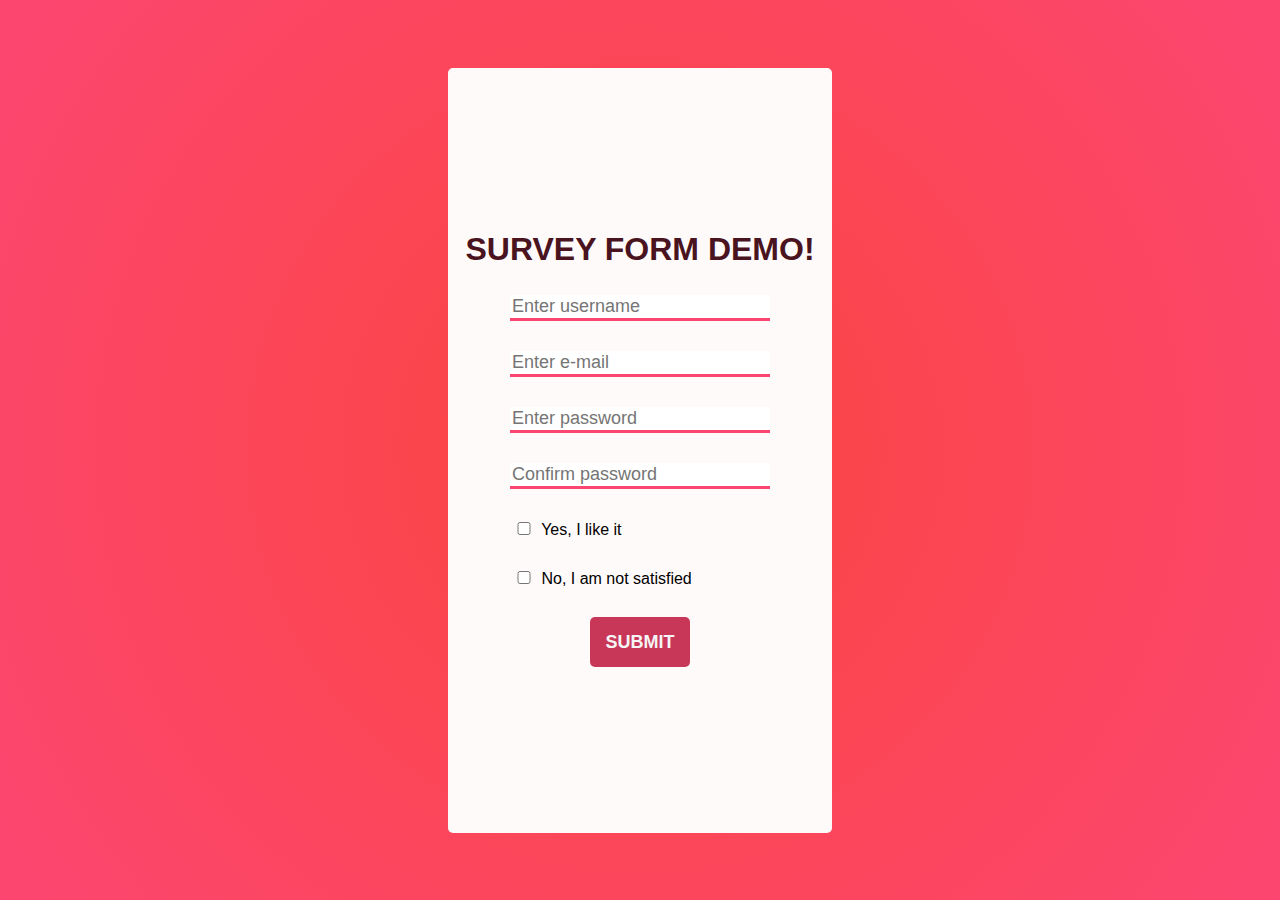
==== Survey Form/index.html @ d0c471ba "Created the general design on the page and started working on the content" ====
<!DOCTYPE html>
<html lang="en">
<head>
    <meta charset="UTF-8">
    <meta http-equiv="X-UA-Compatible" content="IE=edge">
    <meta name="viewport" content="width=device-width, initial-scale=1.0">
    <link rel="stylesheet" href="/Survey Form/styles.css"/> 
    <title>Survey Form Demo</title>
</head>
<body>
    <main class="flex">
        <section class="rounded-corners flex">
            <h1 class="-fs-large-font capitalize font-treb bold">survey form demo!</h1>
            <form action="" class="flex">
                <label for="name">
                    <input type="text" class="-fs-medium input-field" placeholder="Enter username">
                    
                </label><label for="e-mail">
                    <input type="text" class="-fs-medium input-field" placeholder="Enter e-mail">
                </label>
                <label for="">
                    <input type="text" class="-fs-medium input-field" placeholder="Enter password">
                </label>
                <label for="">
                    <input type="text" class="-fs-medium input-field" placeholder="Confirm password">
                </label>

                <label for="yes" class="font-fjord">
                    <input type="checkbox" name="yes" id="yes" value="satisfied">
                    Yes, I like it
                </label>
                <label for="no" class="font-fjord">
                    <input type="checkbox" name="no" id="no" value="dissatisfied">
                    No, I am not satisfied
                </label>
                <button type="submit" class="-fs-medium capitalize font-treb rounded-corners bold">submit</button>
            </form>
        </section>
    </main>
</body>
</html>
---- Survey Form/styles.css ----
@font-face {
    font-family: 'treb';
    font-style: normal;
    font-weight: normal;
    src: local('Trebuchet MS'), url('trebuc.woff') format('woff');
}
@font-face {
    font-family: 'treb italic';
    font-style: normal;
    font-weight: normal;
    src: local('Trebuchet MS Italic'), url('Trebuchet-MS-Italic.woff') format('woff');
}
@font-face {
    font-family: 'fjord';
    font-style: normal;
    font-weight: normal;
    src: local('Fjord One'), url('FjordOne-Regular.woff') format('woff');
}
/* ---CSS RESET--- */

html, body, div, span, applet, object, iframe,
h1, h2, h3, h4, h5, h6, p, blockquote, pre,
a, abbr, acronym, address, big, cite, code,
del, dfn, em, img, ins, kbd, q, s, samp,
small, strike, strong, sub, sup, tt, var,
b, u, i, center,
dl, dt, dd, ol, ul, li,
fieldset, form, label, legend,
table, caption, tbody, tfoot, thead, tr, th, td,
article, aside, canvas, details, embed, 
figure, figcaption, footer, header, hgroup, 
menu, nav, output, ruby, section, summary,
time, mark, audio, video {
	margin: 0;
	padding: 0;
	border: 0;
	font-size: 100%;
	font: inherit;
	vertical-align: baseline;
}
/* HTML5 display-role reset for older browsers */
article, aside, details, figcaption, figure, 
footer, header, hgroup, menu, nav, section {
	display: block;
}
body {
	line-height: 1;
}
ol, ul {
	list-style: none;
}
blockquote, q {
	quotes: none;
}
blockquote:before, blockquote:after,
q:before, q:after {
	content: '';
	content: none;
}
table {
	border-collapse: collapse;
	border-spacing: 0;
}

/* ---CSS RESET--- */

/* ---VARIABLES--- */
:root{
    /* font sizes*/
    --fs-600: 2rem;
    --fs-500: 1.75rem;
    --fs-400: 1.125rem;
    --fs-300: 1rem;

    /* colors */
    --c-red: rgb(73, 20, 32);
    --c-white: whitesmoke;
}

/* ---VARIABLES--- */

/* ---CLASSES--- */
.flex{
    display: flex;
    flex-direction: column;
    align-items: center;
    justify-content: center;
    gap: 30px;
}
.font-fjord{
    font-family: 'fjord', Arial, sans-serif;
}
.font-treb{
    font-family: 'Trebuchet MS', 'Lucida Sans Unicode', 'Lucida Grande', 'Lucida Sans', Arial, sans-serif;
}
.-fs-large-font{
    font-size: var(--fs-600);
}
.-fs-semi-large{
    font-size: var(--fs-500);
}
.-fs-medium{
    font-size: var(--fs-400);
}
.-fs-small{
    font-size: var(--fs-300);
}
.capitalize{
     text-transform: uppercase;
}
.rounded-corners{
    border-radius: 5px;
}
.bold{
    font-weight: bold;
}
/* ---CLASSES--- */
main{
    height: 100vh;
    background: rgb(251,69,63);
    background: radial-gradient(circle, rgba(251,69,63,1) 0%, rgba(252,70,113,1) 100%);

}
main section{
    width: 30vw;
    min-width: 350px;
    height: 85vh;
    background-color: rgb(255, 250, 250);
}
main section h1{
    color: var(--c-red);
}
.input-field{
    outline: none;
    border-width: 0 0 3px;
    border-color: rgba(252,70,113,1);
    width: 20vw;
    min-width: 200px;
}
button{
    width: 100px;
    height: 50px;
    background-color: rgb(201, 55, 88);
    color: var(--c-white);
    border: none;
}
#no{
    width: 20px;
}
#yes{
    width: 20px;
}
label{
    margin-right: auto;
}
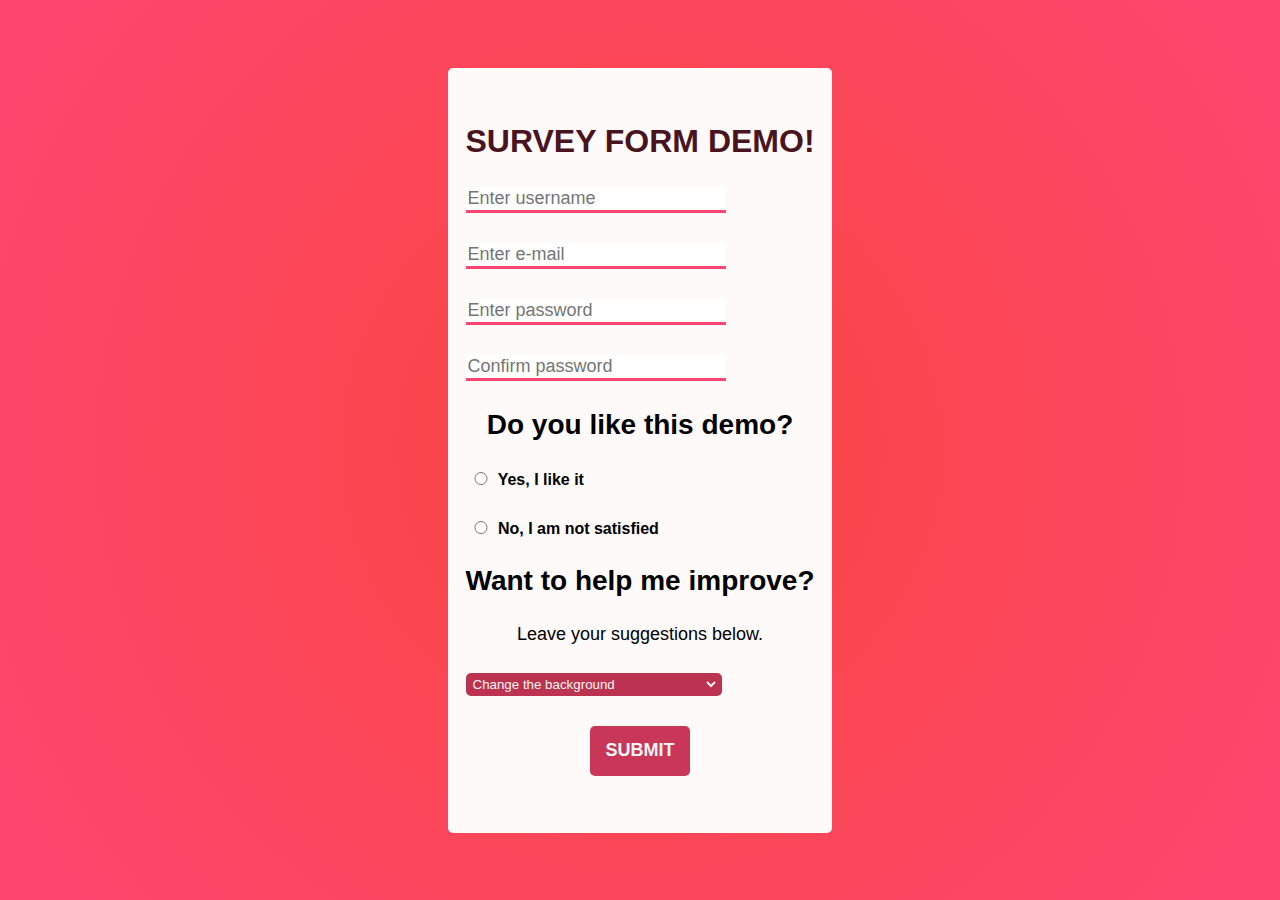
==== commit 6524e500: "added selection menu" ====
--- a/Survey Form/index.html
+++ b/Survey Form/index.html
@@ -24,14 +24,25 @@
                 <label for="">
                     <input type="text" class="-fs-medium input-field" placeholder="Confirm password">
                 </label>
-
-                <label for="yes" class="font-fjord">
-                    <input type="checkbox" name="yes" id="yes" value="satisfied">
+                <h2 class="capitalized -fs-semi-large font-treb bold">Do you like this demo?</h2>
+                <label for="yes" class="font-fjord bold">
+                    <input type="radio" name="yes" id="yes" value="satisfied">
                     Yes, I like it
                 </label>
-                <label for="no" class="font-fjord">
-                    <input type="checkbox" name="no" id="no" value="dissatisfied">
+                <label for="no" class="font-fjord bold">
+                    <input type="radio" name="no" id="no" value="dissatisfied">
                     No, I am not satisfied
+                </label>
+                <h2 class="capitalized -fs-semi-large font-treb bold">Want to help me improve?</h2>
+                <h3 class="capitalized -fs-medium font-fjord">Leave your suggestions below.</h3>
+                <label for="improvements" class="-fs-treb -fs-small bold">
+                    <select name="selection-menu" id="selection-menu">
+                        <option value="background" class="-fs-small font-fjord">Change the background</option>
+                        <option value="performance" class="-fs-small font-fjord">The page loads slowly</option>
+                        <option value="responsivness" class="-fs-small font-fjord">The size does not resize properly</option>
+                        <option value="accessibility" class="-fs-small font-fjord">There are accessibility issues</option>
+                        <option value="no-features" class="-fs-small font-fjord">The page has too little going on</option>
+                    </select>
                 </label>
                 <button type="submit" class="-fs-medium capitalize font-treb rounded-corners bold">submit</button>
             </form>
--- a/Survey Form/styles.css
+++ b/Survey Form/styles.css
@@ -152,4 +152,14 @@
 }
 label{
     margin-right: auto;
-}+}
+#selection-menu{
+    width: 20vw;
+    min-width: 200px;
+    outline: none;
+    border-width: 3px 3px 3px 3px;
+    border-color: rgb(187, 51, 80);
+    border-radius: 5px;
+    background-color: rgb(187, 51, 80);
+    color: var(--c-white);
+}
